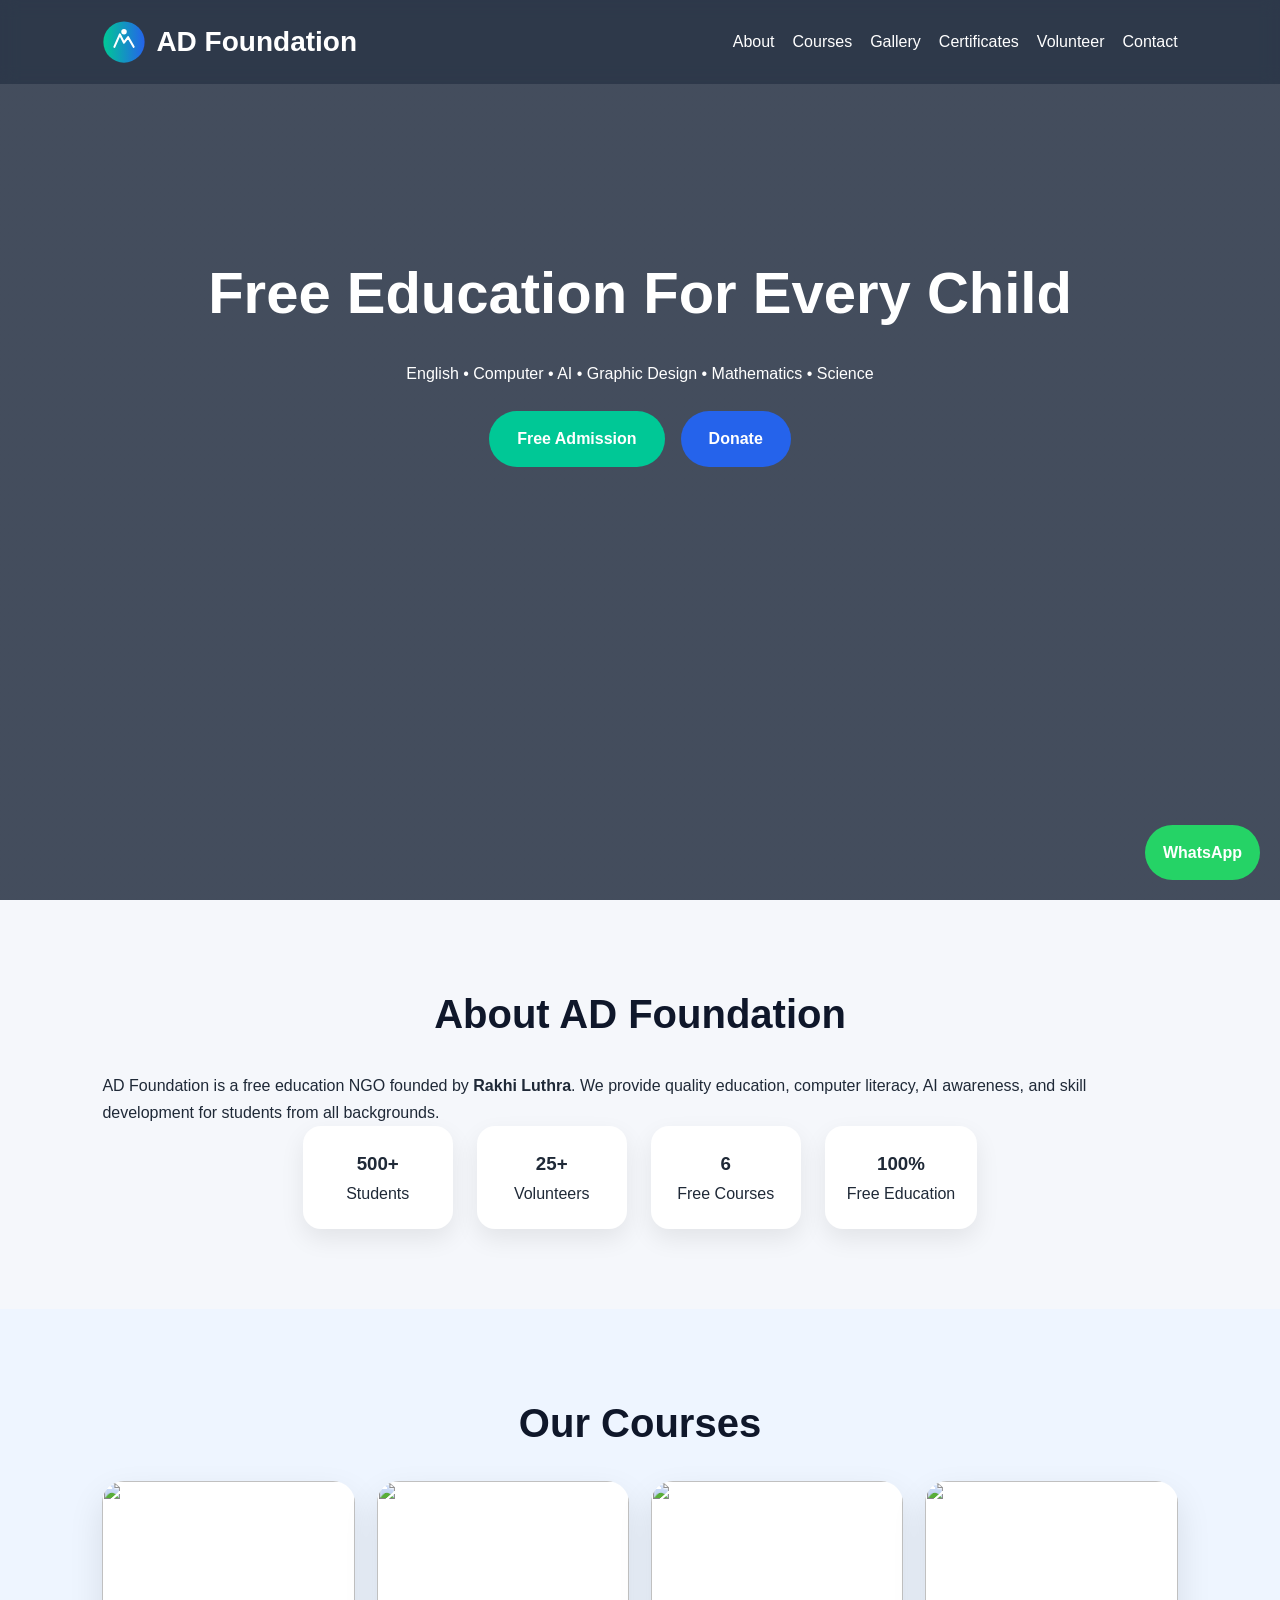
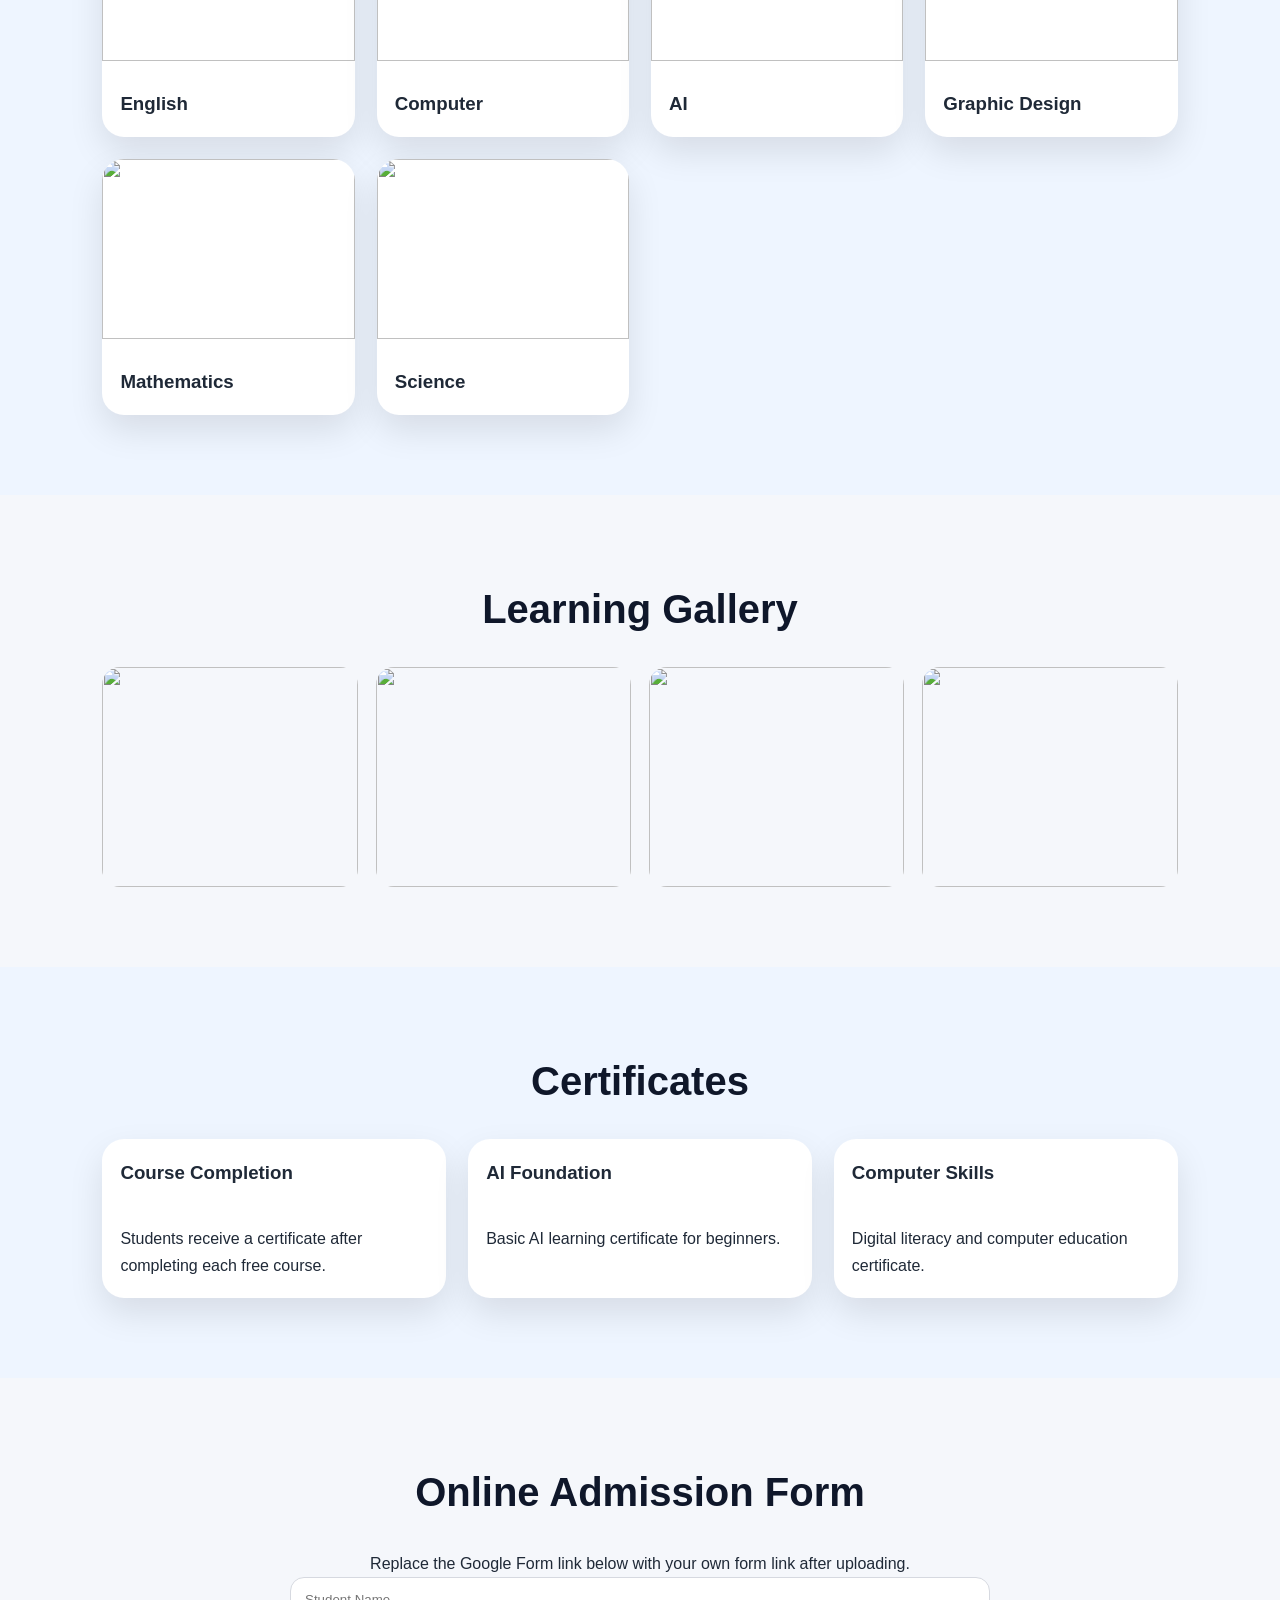
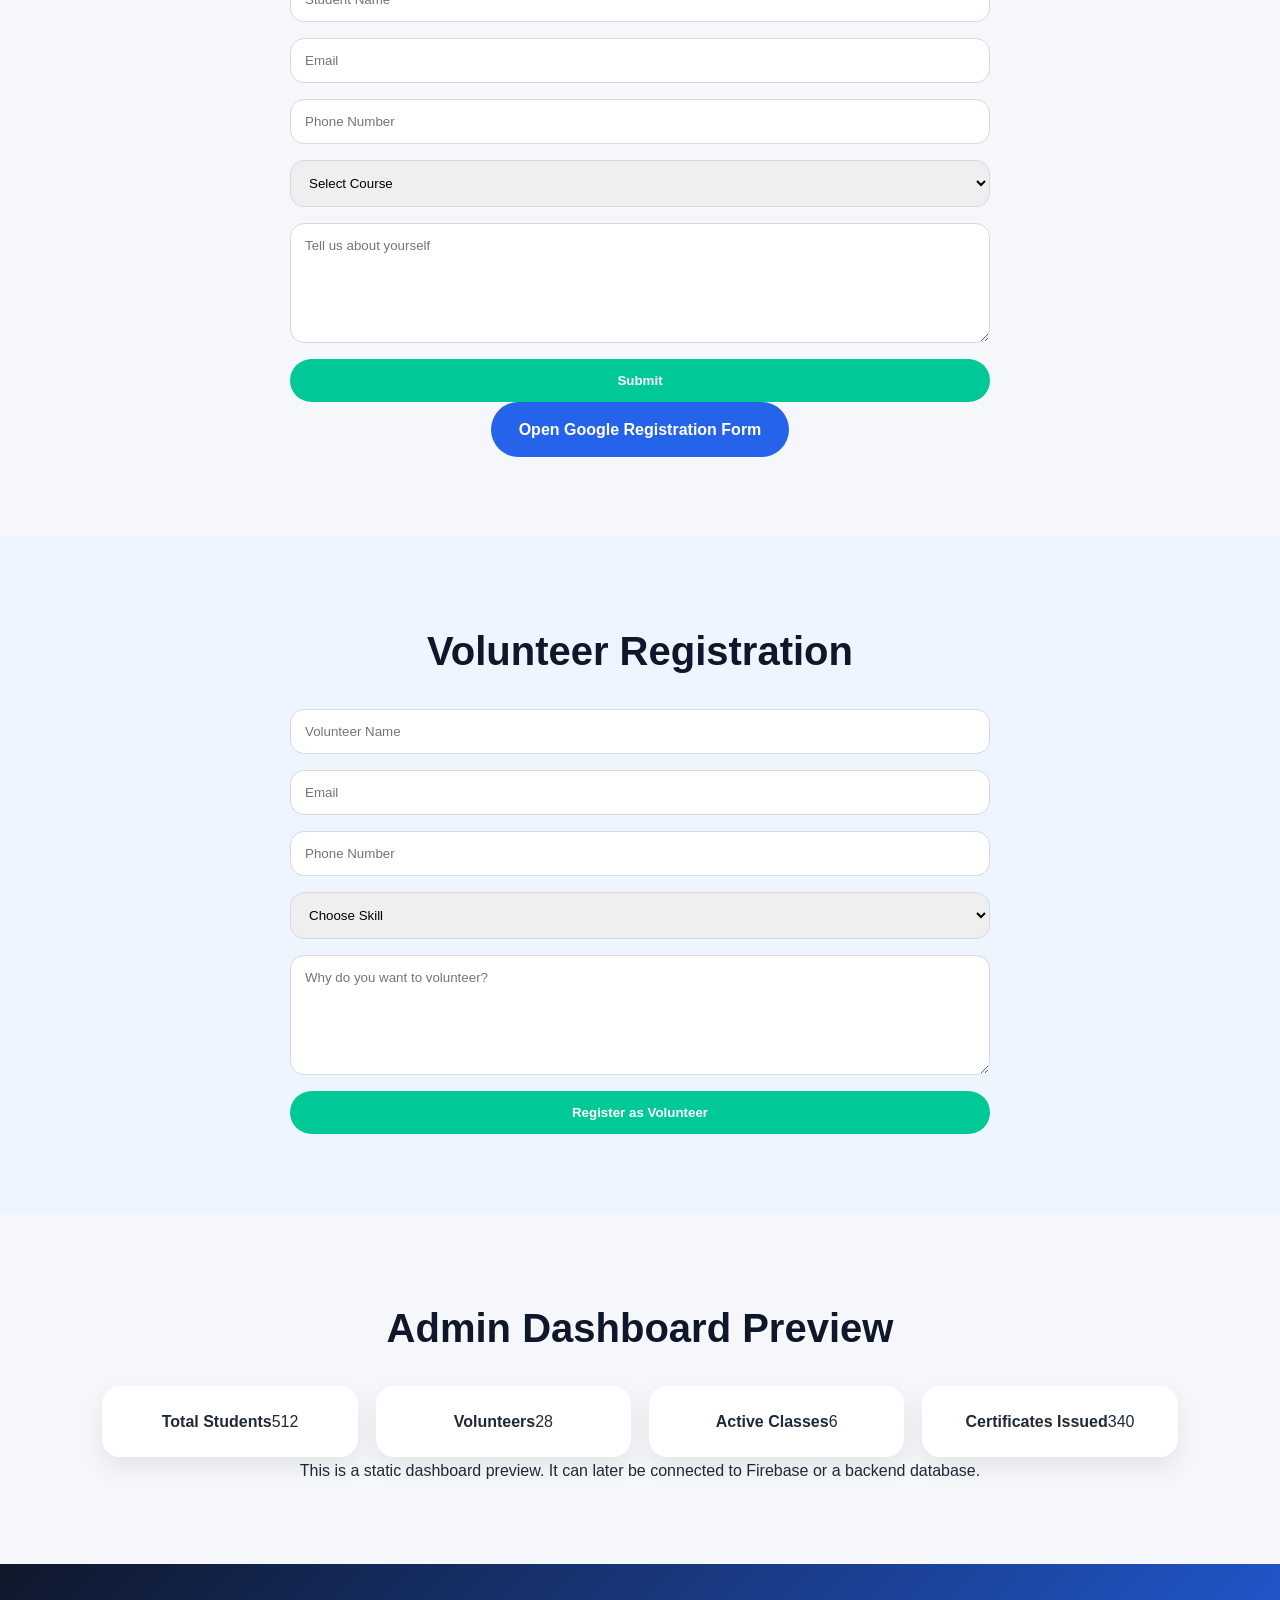
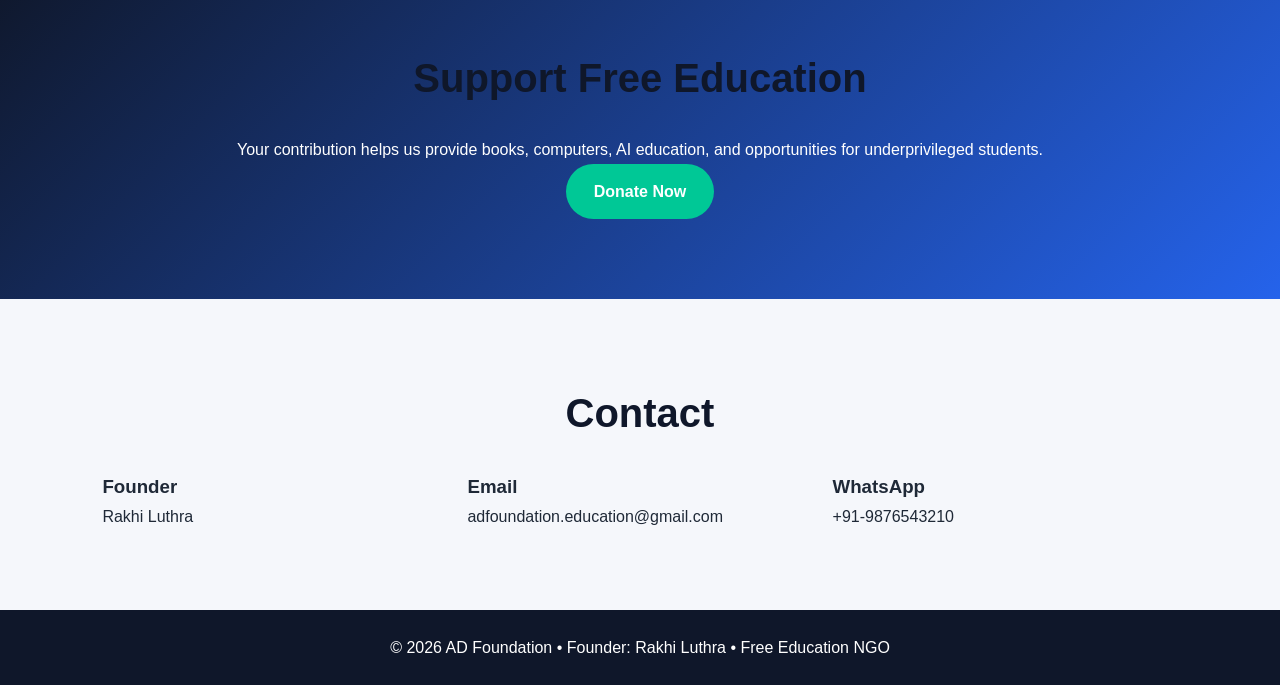
==== index.html @ 091f8110 "Add files via upload" ====
<!DOCTYPE html>
<html lang="en">
<head>
<meta charset="UTF-8">
<meta name="viewport" content="width=device-width, initial-scale=1.0">
<title>AD Foundation | Free Education NGO</title>
<link rel="stylesheet" href="styles.css">
</head>
<body>
<header class="hero">
<nav>
<div class="brand">
<img src="logo.svg" alt="AD Foundation Logo">
<span>AD Foundation</span>
</div>
<ul>
<li><a href="#about">About</a></li>
<li><a href="#courses">Courses</a></li>
<li><a href="#gallery">Gallery</a></li>
<li><a href="#certificates">Certificates</a></li>
<li><a href="#volunteer">Volunteer</a></li>
<li><a href="#contact">Contact</a></li>
</ul>
</nav>
<div class="hero-content">
<h1>Free Education For Every Child</h1>
<p>English • Computer • AI • Graphic Design • Mathematics • Science</p>
<div class="hero-buttons">
<a class="btn" href="#admission">Free Admission</a>
<a class="btn secondary" href="#donate">Donate</a>
</div>
</div>
</header>

<section id="about" class="section">
<h2>About AD Foundation</h2>
<p>AD Foundation is a free education NGO founded by <strong>Rakhi Luthra</strong>. We provide quality education, computer literacy, AI awareness, and skill development for students from all backgrounds.</p>
<div class="stats">
<div><h3>500+</h3><p>Students</p></div>
<div><h3>25+</h3><p>Volunteers</p></div>
<div><h3>6</h3><p>Free Courses</p></div>
<div><h3>100%</h3><p>Free Education</p></div>
</div>
</section>

<section id="courses" class="section alt">
<h2>Our Courses</h2>
<div class="grid">
<div class="card"><img src="https://images.unsplash.com/photo-1503676260728-1c00da094a0b?auto=format&fit=crop&w=800&q=80"><h3>English</h3></div>
<div class="card"><img src="https://images.unsplash.com/photo-1516321318423-f06f85e504b3?auto=format&fit=crop&w=800&q=80"><h3>Computer</h3></div>
<div class="card"><img src="https://images.unsplash.com/photo-1677442136019-21780ecad995?auto=format&fit=crop&w=800&q=80"><h3>AI</h3></div>
<div class="card"><img src="https://images.unsplash.com/photo-1498050108023-c5249f4df085?auto=format&fit=crop&w=800&q=80"><h3>Graphic Design</h3></div>
<div class="card"><img src="https://images.unsplash.com/photo-1635070041078-e363dbe005cb?auto=format&fit=crop&w=800&q=80"><h3>Mathematics</h3></div>
<div class="card"><img src="https://images.unsplash.com/photo-1532094349884-543bc11b234d?auto=format&fit=crop&w=800&q=80"><h3>Science</h3></div>
</div>
</section>

<section id="gallery" class="section">
<h2>Learning Gallery</h2>
<div class="gallery">
<img src="https://images.unsplash.com/photo-1523240795612-9a054b0db644?auto=format&fit=crop&w=900&q=80">
<img src="https://images.unsplash.com/photo-1509062522246-3755977927d7?auto=format&fit=crop&w=900&q=80">
<img src="https://images.unsplash.com/photo-1522202176988-66273c2fd55f?auto=format&fit=crop&w=900&q=80">
<img src="https://images.unsplash.com/photo-1513258496099-48168024aec0?auto=format&fit=crop&w=900&q=80">
</div>
</section>

<section id="certificates" class="section alt">
<h2>Certificates</h2>
<div class="grid">
<div class="card"><h3>Course Completion</h3><p>Students receive a certificate after completing each free course.</p></div>
<div class="card"><h3>AI Foundation</h3><p>Basic AI learning certificate for beginners.</p></div>
<div class="card"><h3>Computer Skills</h3><p>Digital literacy and computer education certificate.</p></div>
</div>
</section>

<section id="admission" class="section">
<h2>Online Admission Form</h2>
<p class="center">Replace the Google Form link below with your own form link after uploading.</p>
<form class="form">
<input placeholder="Student Name">
<input placeholder="Email">
<input placeholder="Phone Number">
<select>
<option>Select Course</option>
<option>English</option>
<option>Computer</option>
<option>AI</option>
<option>Graphic Design</option>
<option>Mathematics</option>
<option>Science</option>
</select>
<textarea placeholder="Tell us about yourself"></textarea>
<button class="btn" type="submit">Submit</button>
</form>
<p class="center"><a class="btn secondary" href="https://forms.google.com" target="_blank">Open Google Registration Form</a></p>
</section>

<section id="volunteer" class="section alt">
<h2>Volunteer Registration</h2>
<form class="form">
<input placeholder="Volunteer Name">
<input placeholder="Email">
<input placeholder="Phone Number">
<select>
<option>Choose Skill</option>
<option>Teaching</option>
<option>Computer Training</option>
<option>Graphic Design</option>
<option>AI Mentor</option>
<option>Administration</option>
</select>
<textarea placeholder="Why do you want to volunteer?"></textarea>
<button class="btn" type="submit">Register as Volunteer</button>
</form>
</section>

<section id="dashboard" class="section">
<h2>Admin Dashboard Preview</h2>
<div class="dashboard">
<div><strong>Total Students</strong><span>512</span></div>
<div><strong>Volunteers</strong><span>28</span></div>
<div><strong>Active Classes</strong><span>6</span></div>
<div><strong>Certificates Issued</strong><span>340</span></div>
</div>
<p class="center">This is a static dashboard preview. It can later be connected to Firebase or a backend database.</p>
</section>

<section id="donate" class="section donate">
<h2>Support Free Education</h2>
<p>Your contribution helps us provide books, computers, AI education, and opportunities for underprivileged students.</p>
<a class="btn" href="#contact">Donate Now</a>
</section>

<section id="contact" class="section">
<h2>Contact</h2>
<div class="contact-grid">
<div><h3>Founder</h3><p>Rakhi Luthra</p></div>
<div><h3>Email</h3><p>adfoundation.education@gmail.com</p></div>
<div><h3>WhatsApp</h3><p>+91-9876543210</p></div>
</div>
</section>

<footer>© 2026 AD Foundation • Founder: Rakhi Luthra • Free Education NGO</footer>
<a class="whatsapp" href="https://wa.me/919876543210">WhatsApp</a>
</body>
</html>
---- styles.css ----
*{margin:0;padding:0;box-sizing:border-box;font-family:Arial,sans-serif}
body{background:#f5f7fb;color:#1f2937;line-height:1.7}
.hero{min-height:100vh;background:linear-gradient(rgba(8,20,40,.75),rgba(8,20,40,.75)),url('https://images.unsplash.com/photo-1523240795612-9a054b0db644?auto=format&fit=crop&w=1600&q=80') center/cover;color:#fff}
nav{display:flex;justify-content:space-between;align-items:center;padding:18px 8%;background:rgba(8,20,40,.35);position:sticky;top:0;backdrop-filter:blur(8px)}
.brand{display:flex;align-items:center;gap:10px;font-size:28px;font-weight:700}
.brand img{width:44px;height:44px}
nav ul{display:flex;gap:18px;list-style:none}
nav a{color:#fff;text-decoration:none}
.hero-content{text-align:center;padding:160px 20px}
.hero h1{font-size:58px;margin-bottom:18px}
.hero-buttons{display:flex;justify-content:center;gap:16px;flex-wrap:wrap;margin-top:24px}
.btn{display:inline-block;background:#00c896;color:#fff;padding:14px 28px;border-radius:999px;text-decoration:none;font-weight:700;border:none;cursor:pointer}
.secondary{background:#2563eb}
.section{padding:80px 8%}
.alt{background:#eef5ff}
.section h2{text-align:center;font-size:40px;margin-bottom:24px;color:#0f172a}
.center{text-align:center}
.stats{display:flex;justify-content:center;gap:24px;flex-wrap:wrap}
.stats div,.dashboard div{background:#fff;padding:22px;border-radius:18px;box-shadow:0 10px 25px rgba(0,0,0,.08);min-width:150px;text-align:center}
.grid{display:grid;grid-template-columns:repeat(auto-fit,minmax(230px,1fr));gap:22px}
.card{background:#fff;border-radius:22px;overflow:hidden;box-shadow:0 15px 35px rgba(0,0,0,.1)}
.card img{width:100%;height:180px;object-fit:cover}
.card h3,.card p{padding:18px}
.gallery{display:grid;grid-template-columns:repeat(auto-fit,minmax(220px,1fr));gap:18px}
.gallery img{width:100%;height:220px;object-fit:cover;border-radius:18px}
.form{max-width:700px;margin:0 auto;display:grid;gap:16px}
.form input,.form select,.form textarea{padding:14px;border:1px solid #d6d9e0;border-radius:14px}
.form textarea{min-height:120px}
.dashboard{display:grid;grid-template-columns:repeat(auto-fit,minmax(180px,1fr));gap:18px}
.donate{text-align:center;background:linear-gradient(135deg,#0f172a,#2563eb);color:#fff}
.contact-grid{display:grid;grid-template-columns:repeat(auto-fit,minmax(220px,1fr));gap:20px}
footer{background:#0f172a;color:#fff;text-align:center;padding:24px}
.whatsapp{position:fixed;right:20px;bottom:20px;background:#25D366;color:#fff;padding:14px 18px;border-radius:999px;text-decoration:none;font-weight:700}
@media(max-width:768px){nav{flex-direction:column;gap:12px}nav ul{flex-wrap:wrap;justify-content:center}.hero h1{font-size:38px}}
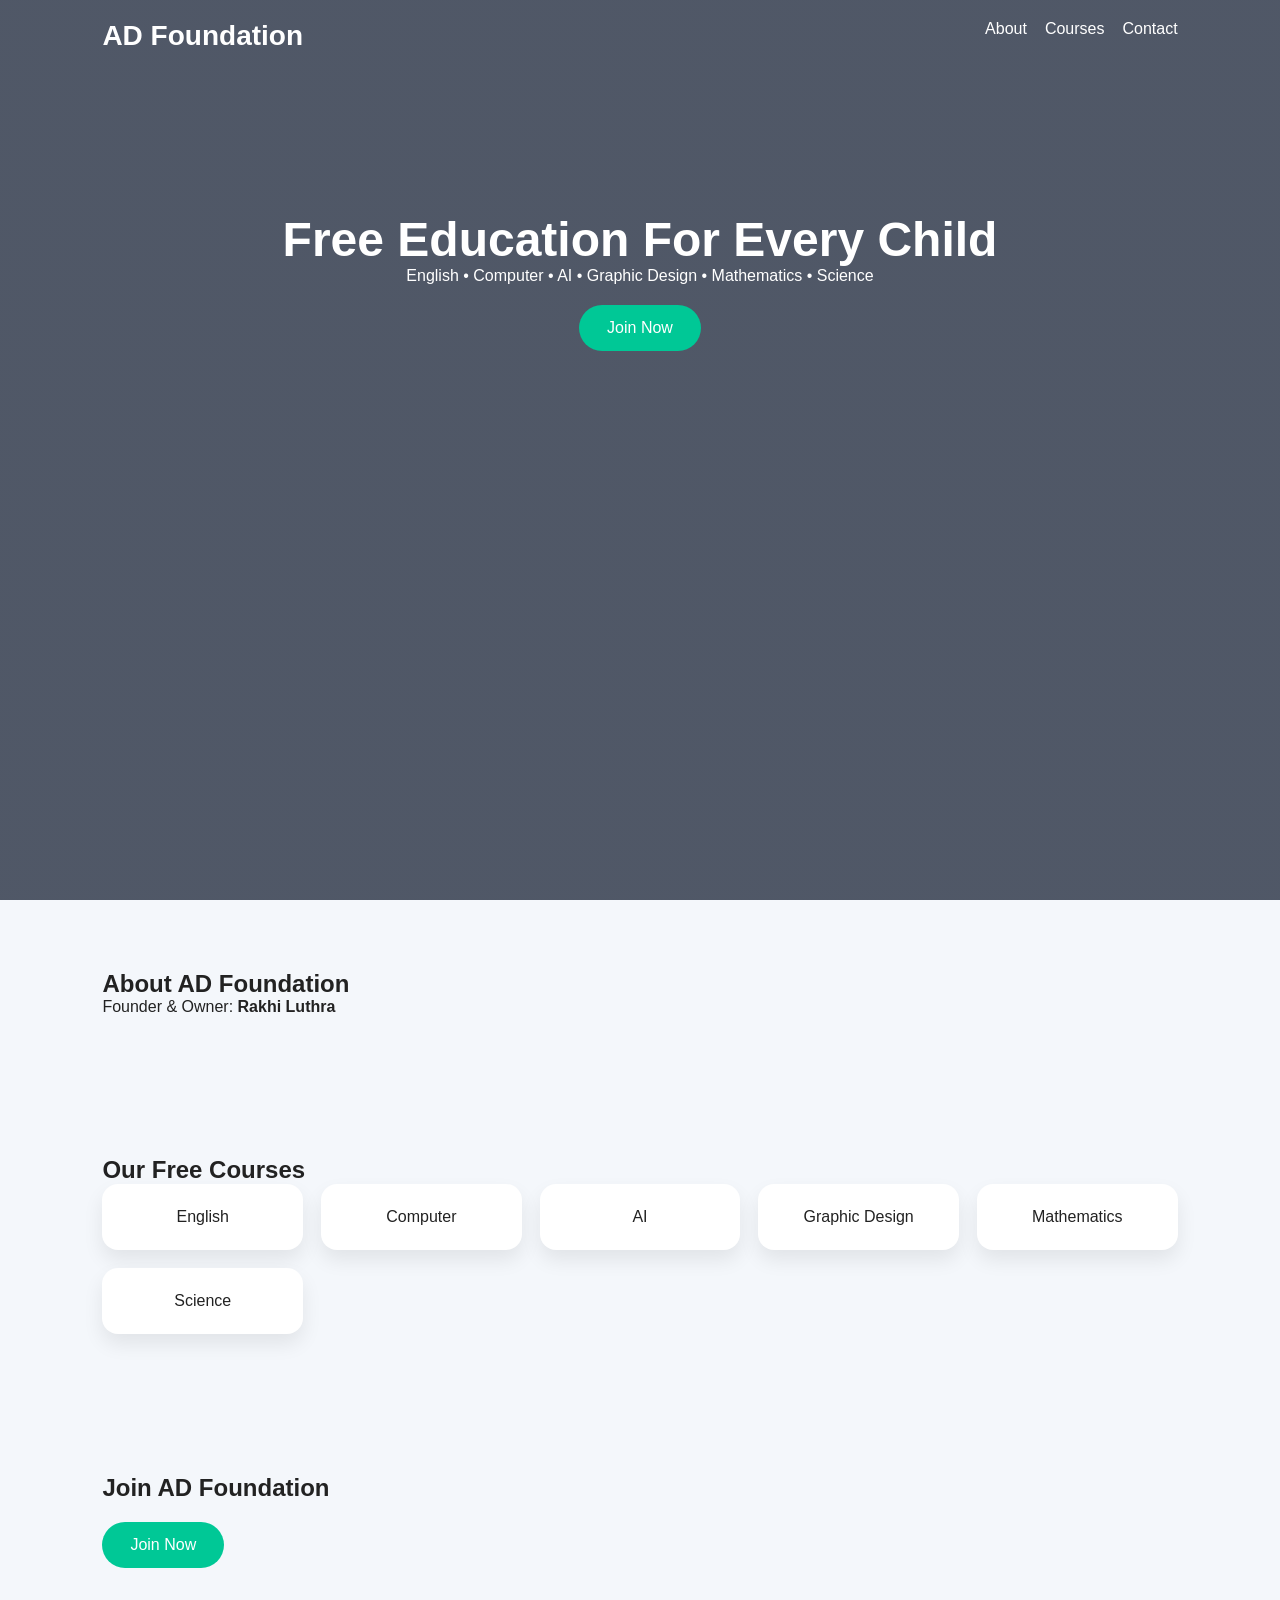
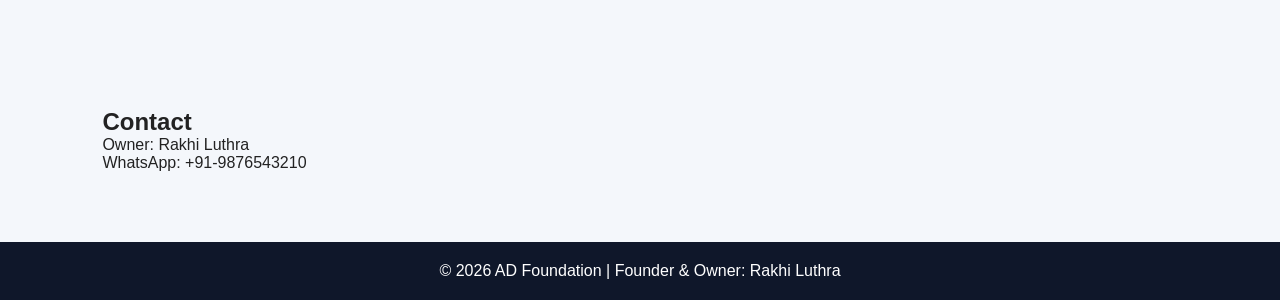
==== commit 5066e9b6: "Add files via upload" ====
--- a/index.html
+++ b/index.html
@@ -1,147 +1,47 @@
 <!DOCTYPE html>
-<html lang="en">
+<html lang='en'>
 <head>
-<meta charset="UTF-8">
-<meta name="viewport" content="width=device-width, initial-scale=1.0">
-<title>AD Foundation | Free Education NGO</title>
-<link rel="stylesheet" href="styles.css">
+<meta charset='UTF-8'>
+<meta name='viewport' content='width=device-width, initial-scale=1.0'>
+<title>AD Foundation</title>
+<link rel='stylesheet' href='styles.css'>
 </head>
 <body>
-<header class="hero">
-<nav>
-<div class="brand">
-<img src="logo.svg" alt="AD Foundation Logo">
-<span>AD Foundation</span>
-</div>
-<ul>
-<li><a href="#about">About</a></li>
-<li><a href="#courses">Courses</a></li>
-<li><a href="#gallery">Gallery</a></li>
-<li><a href="#certificates">Certificates</a></li>
-<li><a href="#volunteer">Volunteer</a></li>
-<li><a href="#contact">Contact</a></li>
-</ul>
+<header class='hero'>
+<nav class='navbar'>
+<div class='logo'>AD Foundation</div>
+<ul><li><a href='#about'>About</a></li><li><a href='#courses'>Courses</a></li><li><a href='#contact'>Contact</a></li></ul>
 </nav>
-<div class="hero-content">
+<div class='hero-content'>
 <h1>Free Education For Every Child</h1>
 <p>English • Computer • AI • Graphic Design • Mathematics • Science</p>
-<div class="hero-buttons">
-<a class="btn" href="#admission">Free Admission</a>
-<a class="btn secondary" href="#donate">Donate</a>
-</div>
+<a class='btn' href='#join'>Join Now</a>
 </div>
 </header>
-
-<section id="about" class="section">
+<section id='about' class='section'>
 <h2>About AD Foundation</h2>
-<p>AD Foundation is a free education NGO founded by <strong>Rakhi Luthra</strong>. We provide quality education, computer literacy, AI awareness, and skill development for students from all backgrounds.</p>
-<div class="stats">
-<div><h3>500+</h3><p>Students</p></div>
-<div><h3>25+</h3><p>Volunteers</p></div>
-<div><h3>6</h3><p>Free Courses</p></div>
-<div><h3>100%</h3><p>Free Education</p></div>
+<p>Founder &amp; Owner: <strong>Rakhi Luthra</strong></p>
+</section>
+<section id='courses' class='section'>
+<h2>Our Free Courses</h2>
+<div class='grid'>
+<div class='card'>English</div>
+<div class='card'>Computer</div>
+<div class='card'>AI</div>
+<div class='card'>Graphic Design</div>
+<div class='card'>Mathematics</div>
+<div class='card'>Science</div>
 </div>
 </section>
-
-<section id="courses" class="section alt">
-<h2>Our Courses</h2>
-<div class="grid">
-<div class="card"><img src="https://images.unsplash.com/photo-1503676260728-1c00da094a0b?auto=format&fit=crop&w=800&q=80"><h3>English</h3></div>
-<div class="card"><img src="https://images.unsplash.com/photo-1516321318423-f06f85e504b3?auto=format&fit=crop&w=800&q=80"><h3>Computer</h3></div>
-<div class="card"><img src="https://images.unsplash.com/photo-1677442136019-21780ecad995?auto=format&fit=crop&w=800&q=80"><h3>AI</h3></div>
-<div class="card"><img src="https://images.unsplash.com/photo-1498050108023-c5249f4df085?auto=format&fit=crop&w=800&q=80"><h3>Graphic Design</h3></div>
-<div class="card"><img src="https://images.unsplash.com/photo-1635070041078-e363dbe005cb?auto=format&fit=crop&w=800&q=80"><h3>Mathematics</h3></div>
-<div class="card"><img src="https://images.unsplash.com/photo-1532094349884-543bc11b234d?auto=format&fit=crop&w=800&q=80"><h3>Science</h3></div>
-</div>
+<section id='join' class='section'>
+<h2>Join AD Foundation</h2>
+<a class='btn' href='#contact'>Join Now</a>
 </section>
-
-<section id="gallery" class="section">
-<h2>Learning Gallery</h2>
-<div class="gallery">
-<img src="https://images.unsplash.com/photo-1523240795612-9a054b0db644?auto=format&fit=crop&w=900&q=80">
-<img src="https://images.unsplash.com/photo-1509062522246-3755977927d7?auto=format&fit=crop&w=900&q=80">
-<img src="https://images.unsplash.com/photo-1522202176988-66273c2fd55f?auto=format&fit=crop&w=900&q=80">
-<img src="https://images.unsplash.com/photo-1513258496099-48168024aec0?auto=format&fit=crop&w=900&q=80">
-</div>
+<section id='contact' class='section'>
+<h2>Contact</h2>
+<p>Owner: Rakhi Luthra</p>
+<p>WhatsApp: +91-9876543210</p>
 </section>
-
-<section id="certificates" class="section alt">
-<h2>Certificates</h2>
-<div class="grid">
-<div class="card"><h3>Course Completion</h3><p>Students receive a certificate after completing each free course.</p></div>
-<div class="card"><h3>AI Foundation</h3><p>Basic AI learning certificate for beginners.</p></div>
-<div class="card"><h3>Computer Skills</h3><p>Digital literacy and computer education certificate.</p></div>
-</div>
-</section>
-
-<section id="admission" class="section">
-<h2>Online Admission Form</h2>
-<p class="center">Replace the Google Form link below with your own form link after uploading.</p>
-<form class="form">
-<input placeholder="Student Name">
-<input placeholder="Email">
-<input placeholder="Phone Number">
-<select>
-<option>Select Course</option>
-<option>English</option>
-<option>Computer</option>
-<option>AI</option>
-<option>Graphic Design</option>
-<option>Mathematics</option>
-<option>Science</option>
-</select>
-<textarea placeholder="Tell us about yourself"></textarea>
-<button class="btn" type="submit">Submit</button>
-</form>
-<p class="center"><a class="btn secondary" href="https://forms.google.com" target="_blank">Open Google Registration Form</a></p>
-</section>
-
-<section id="volunteer" class="section alt">
-<h2>Volunteer Registration</h2>
-<form class="form">
-<input placeholder="Volunteer Name">
-<input placeholder="Email">
-<input placeholder="Phone Number">
-<select>
-<option>Choose Skill</option>
-<option>Teaching</option>
-<option>Computer Training</option>
-<option>Graphic Design</option>
-<option>AI Mentor</option>
-<option>Administration</option>
-</select>
-<textarea placeholder="Why do you want to volunteer?"></textarea>
-<button class="btn" type="submit">Register as Volunteer</button>
-</form>
-</section>
-
-<section id="dashboard" class="section">
-<h2>Admin Dashboard Preview</h2>
-<div class="dashboard">
-<div><strong>Total Students</strong><span>512</span></div>
-<div><strong>Volunteers</strong><span>28</span></div>
-<div><strong>Active Classes</strong><span>6</span></div>
-<div><strong>Certificates Issued</strong><span>340</span></div>
-</div>
-<p class="center">This is a static dashboard preview. It can later be connected to Firebase or a backend database.</p>
-</section>
-
-<section id="donate" class="section donate">
-<h2>Support Free Education</h2>
-<p>Your contribution helps us provide books, computers, AI education, and opportunities for underprivileged students.</p>
-<a class="btn" href="#contact">Donate Now</a>
-</section>
-
-<section id="contact" class="section">
-<h2>Contact</h2>
-<div class="contact-grid">
-<div><h3>Founder</h3><p>Rakhi Luthra</p></div>
-<div><h3>Email</h3><p>adfoundation.education@gmail.com</p></div>
-<div><h3>WhatsApp</h3><p>+91-9876543210</p></div>
-</div>
-</section>
-
-<footer>© 2026 AD Foundation • Founder: Rakhi Luthra • Free Education NGO</footer>
-<a class="whatsapp" href="https://wa.me/919876543210">WhatsApp</a>
+<footer>© 2026 AD Foundation | Founder &amp; Owner: Rakhi Luthra</footer>
 </body>
 </html>
--- a/styles.css
+++ b/styles.css
@@ -1,35 +1,14 @@
-
 *{margin:0;padding:0;box-sizing:border-box;font-family:Arial,sans-serif}
-body{background:#f5f7fb;color:#1f2937;line-height:1.7}
-.hero{min-height:100vh;background:linear-gradient(rgba(8,20,40,.75),rgba(8,20,40,.75)),url('https://images.unsplash.com/photo-1523240795612-9a054b0db644?auto=format&fit=crop&w=1600&q=80') center/cover;color:#fff}
-nav{display:flex;justify-content:space-between;align-items:center;padding:18px 8%;background:rgba(8,20,40,.35);position:sticky;top:0;backdrop-filter:blur(8px)}
-.brand{display:flex;align-items:center;gap:10px;font-size:28px;font-weight:700}
-.brand img{width:44px;height:44px}
-nav ul{display:flex;gap:18px;list-style:none}
-nav a{color:#fff;text-decoration:none}
-.hero-content{text-align:center;padding:160px 20px}
-.hero h1{font-size:58px;margin-bottom:18px}
-.hero-buttons{display:flex;justify-content:center;gap:16px;flex-wrap:wrap;margin-top:24px}
-.btn{display:inline-block;background:#00c896;color:#fff;padding:14px 28px;border-radius:999px;text-decoration:none;font-weight:700;border:none;cursor:pointer}
-.secondary{background:#2563eb}
-.section{padding:80px 8%}
-.alt{background:#eef5ff}
-.section h2{text-align:center;font-size:40px;margin-bottom:24px;color:#0f172a}
-.center{text-align:center}
-.stats{display:flex;justify-content:center;gap:24px;flex-wrap:wrap}
-.stats div,.dashboard div{background:#fff;padding:22px;border-radius:18px;box-shadow:0 10px 25px rgba(0,0,0,.08);min-width:150px;text-align:center}
-.grid{display:grid;grid-template-columns:repeat(auto-fit,minmax(230px,1fr));gap:22px}
-.card{background:#fff;border-radius:22px;overflow:hidden;box-shadow:0 15px 35px rgba(0,0,0,.1)}
-.card img{width:100%;height:180px;object-fit:cover}
-.card h3,.card p{padding:18px}
-.gallery{display:grid;grid-template-columns:repeat(auto-fit,minmax(220px,1fr));gap:18px}
-.gallery img{width:100%;height:220px;object-fit:cover;border-radius:18px}
-.form{max-width:700px;margin:0 auto;display:grid;gap:16px}
-.form input,.form select,.form textarea{padding:14px;border:1px solid #d6d9e0;border-radius:14px}
-.form textarea{min-height:120px}
-.dashboard{display:grid;grid-template-columns:repeat(auto-fit,minmax(180px,1fr));gap:18px}
-.donate{text-align:center;background:linear-gradient(135deg,#0f172a,#2563eb);color:#fff}
-.contact-grid{display:grid;grid-template-columns:repeat(auto-fit,minmax(220px,1fr));gap:20px}
-footer{background:#0f172a;color:#fff;text-align:center;padding:24px}
-.whatsapp{position:fixed;right:20px;bottom:20px;background:#25D366;color:#fff;padding:14px 18px;border-radius:999px;text-decoration:none;font-weight:700}
-@media(max-width:768px){nav{flex-direction:column;gap:12px}nav ul{flex-wrap:wrap;justify-content:center}.hero h1{font-size:38px}}
+body{background:#f4f7fb;color:#222}
+.hero{min-height:100vh;background:linear-gradient(rgba(10,20,40,.7),rgba(10,20,40,.7)),url('https://images.unsplash.com/photo-1523240795612-9a054b0db644?auto=format&fit=crop&w=1600&q=80') center/cover;color:#fff}
+.navbar{display:flex;justify-content:space-between;padding:20px 8%}
+.logo{font-size:28px;font-weight:bold}
+.navbar ul{display:flex;gap:18px;list-style:none}
+.navbar a{color:#fff;text-decoration:none}
+.hero-content{text-align:center;padding:140px 20px}
+.hero-content h1{font-size:48px}
+.btn{display:inline-block;background:#00c896;color:#fff;padding:14px 28px;border-radius:999px;text-decoration:none;margin-top:20px}
+.section{padding:70px 8%}
+.grid{display:grid;grid-template-columns:repeat(auto-fit,minmax(180px,1fr));gap:18px}
+.card{background:#fff;padding:24px;border-radius:16px;box-shadow:0 10px 20px rgba(0,0,0,.08);text-align:center}
+footer{background:#0f172a;color:#fff;text-align:center;padding:20px}
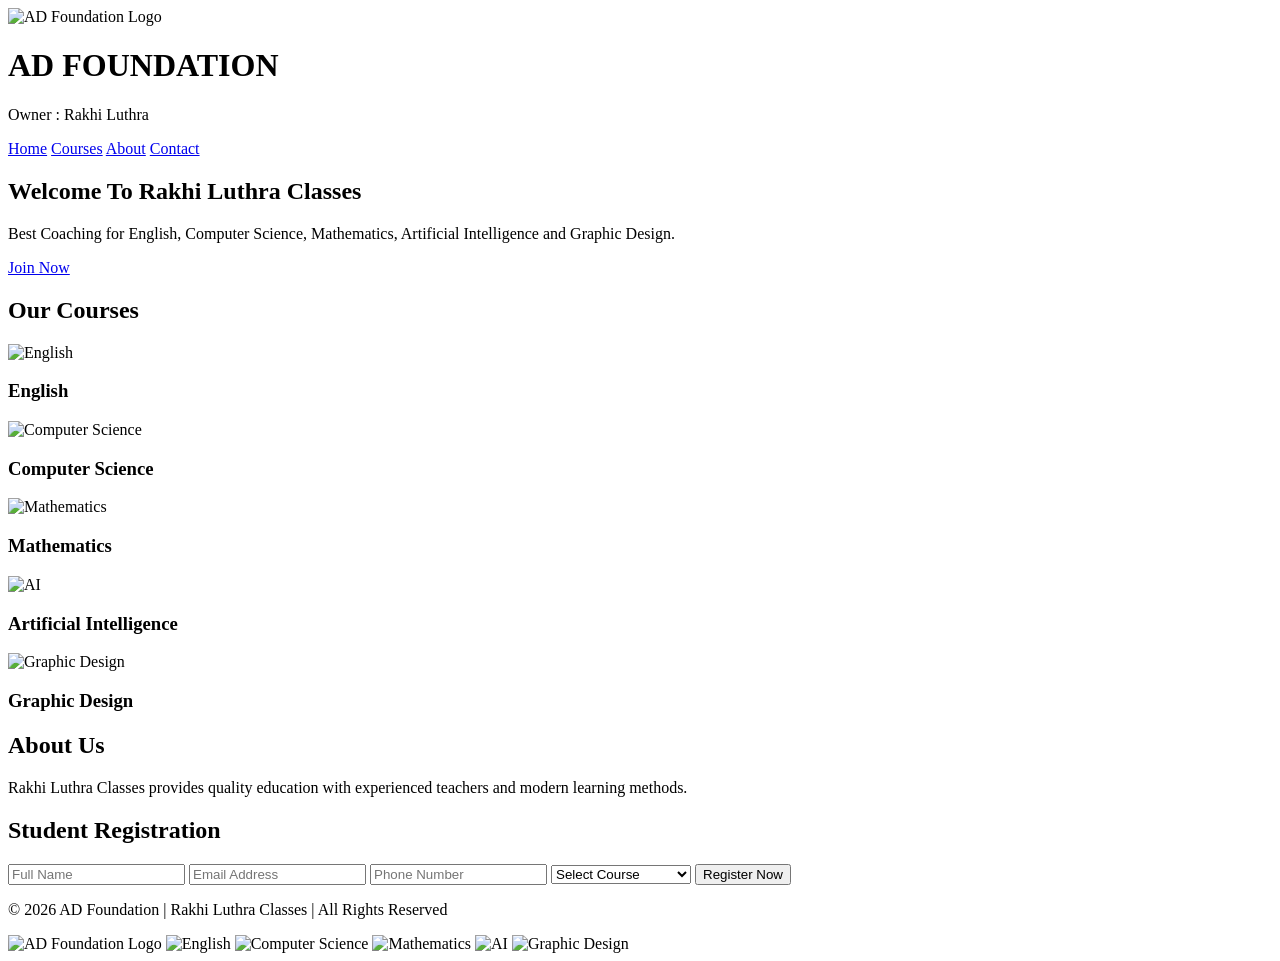
==== commit c3ceb335: "Add files via upload" ====
--- a/index.html
+++ b/index.html
@@ -1,47 +1,126 @@
 <!DOCTYPE html>
-<html lang='en'>
+<html lang="en">
 <head>
-<meta charset='UTF-8'>
-<meta name='viewport' content='width=device-width, initial-scale=1.0'>
-<title>AD Foundation</title>
-<link rel='stylesheet' href='styles.css'>
+<meta charset="UTF-8">
+<meta name="viewport" content="width=device-width, initial-scale=1.0">
+<title>Rakhi Luthra Classes</title>
+
+<link rel="stylesheet" href="style.css">
+<link href="https://fonts.googleapis.com/css2?family=Poppins:wght@300;400;600;700&display=swap" rel="stylesheet">
+
 </head>
 <body>
-<header class='hero'>
-<nav class='navbar'>
-<div class='logo'>AD Foundation</div>
-<ul><li><a href='#about'>About</a></li><li><a href='#courses'>Courses</a></li><li><a href='#contact'>Contact</a></li></ul>
+
+<header>
+
+<img src="logo.png" class="logo" alt="AD Foundation Logo">
+
+<h1>AD FOUNDATION</h1>
+
+<p>Owner : Rakhi Luthra</p>
+
+<nav>
+<a href="#">Home</a>
+<a href="#courses">Courses</a>
+<a href="#about">About</a>
+<a href="#contact">Contact</a>
 </nav>
-<div class='hero-content'>
-<h1>Free Education For Every Child</h1>
-<p>English • Computer • AI • Graphic Design • Mathematics • Science</p>
-<a class='btn' href='#join'>Join Now</a>
+
+</header>
+
+<section class="hero">
+
+<h2>Welcome To Rakhi Luthra Classes</h2>
+
+<p>Best Coaching for English, Computer Science, Mathematics, Artificial Intelligence and Graphic Design.</p>
+
+<a class="btn" href="https://wa.me/911234567890">Join Now</a>
+
+</section>
+
+<section id="courses">
+
+<h2>Our Courses</h2>
+
+<div class="cards">
+
+<div class="card">
+<img src="images/english.jpg" alt="English">
+<h3>English</h3>
 </div>
-</header>
-<section id='about' class='section'>
-<h2>About AD Foundation</h2>
-<p>Founder &amp; Owner: <strong>Rakhi Luthra</strong></p>
+
+<div class="card">
+<img src="images/computer.jpg" alt="Computer Science">
+<h3>Computer Science</h3>
+</div>
+
+<div class="card">
+<img src="images/math.jpg" alt="Mathematics">
+<h3>Mathematics</h3>
+</div>
+
+<div class="card">
+<img src="images/ai.jpg" alt="AI">
+<h3>Artificial Intelligence</h3>
+</div>
+
+<div class="card">
+<img src="images/graphic.jpg" alt="Graphic Design">
+<h3>Graphic Design</h3>
+</div>
+
+</div>
+
 </section>
-<section id='courses' class='section'>
-<h2>Our Free Courses</h2>
-<div class='grid'>
-<div class='card'>English</div>
-<div class='card'>Computer</div>
-<div class='card'>AI</div>
-<div class='card'>Graphic Design</div>
-<div class='card'>Mathematics</div>
-<div class='card'>Science</div>
-</div>
+
+<section id="about">
+
+<h2>About Us</h2>
+
+<p>
+Rakhi Luthra Classes provides quality education with experienced teachers and modern learning methods.
+</p>
+
 </section>
-<section id='join' class='section'>
-<h2>Join AD Foundation</h2>
-<a class='btn' href='#contact'>Join Now</a>
+
+<section id="contact">
+
+<h2>Student Registration</h2>
+
+<form>
+
+<input type="text" placeholder="Full Name" required>
+
+<input type="email" placeholder="Email Address" required>
+
+<input type="tel" placeholder="Phone Number" required>
+
+<select required>
+<option>Select Course</option>
+<option>English</option>
+<option>Computer Science</option>
+<option>Mathematics</option>
+<option>Artificial Intelligence</option>
+<option>Graphic Design</option>
+</select>
+
+<button type="submit">Register Now</button>
+
+</form>
+
 </section>
-<section id='contact' class='section'>
-<h2>Contact</h2>
-<p>Owner: Rakhi Luthra</p>
-<p>WhatsApp: +91-9876543210</p>
-</section>
-<footer>© 2026 AD Foundation | Founder &amp; Owner: Rakhi Luthra</footer>
+
+<footer>
+
+<p>© 2026 AD Foundation | Rakhi Luthra Classes | All Rights Reserved</p>
+
+</footer>
+
 </body>
-</html>+</html>
+<img src="images/logo.png" class="logo" alt="AD Foundation Logo">
+<img src="images/english.jpg" alt="English">
+<img src="images/computer.jpg" alt="Computer Science">
+<img src="images/math.jpg" alt="Mathematics">
+<img src="images/ai.jpg" alt="AI">
+<img src="images/graphic.png" alt="Graphic Design">
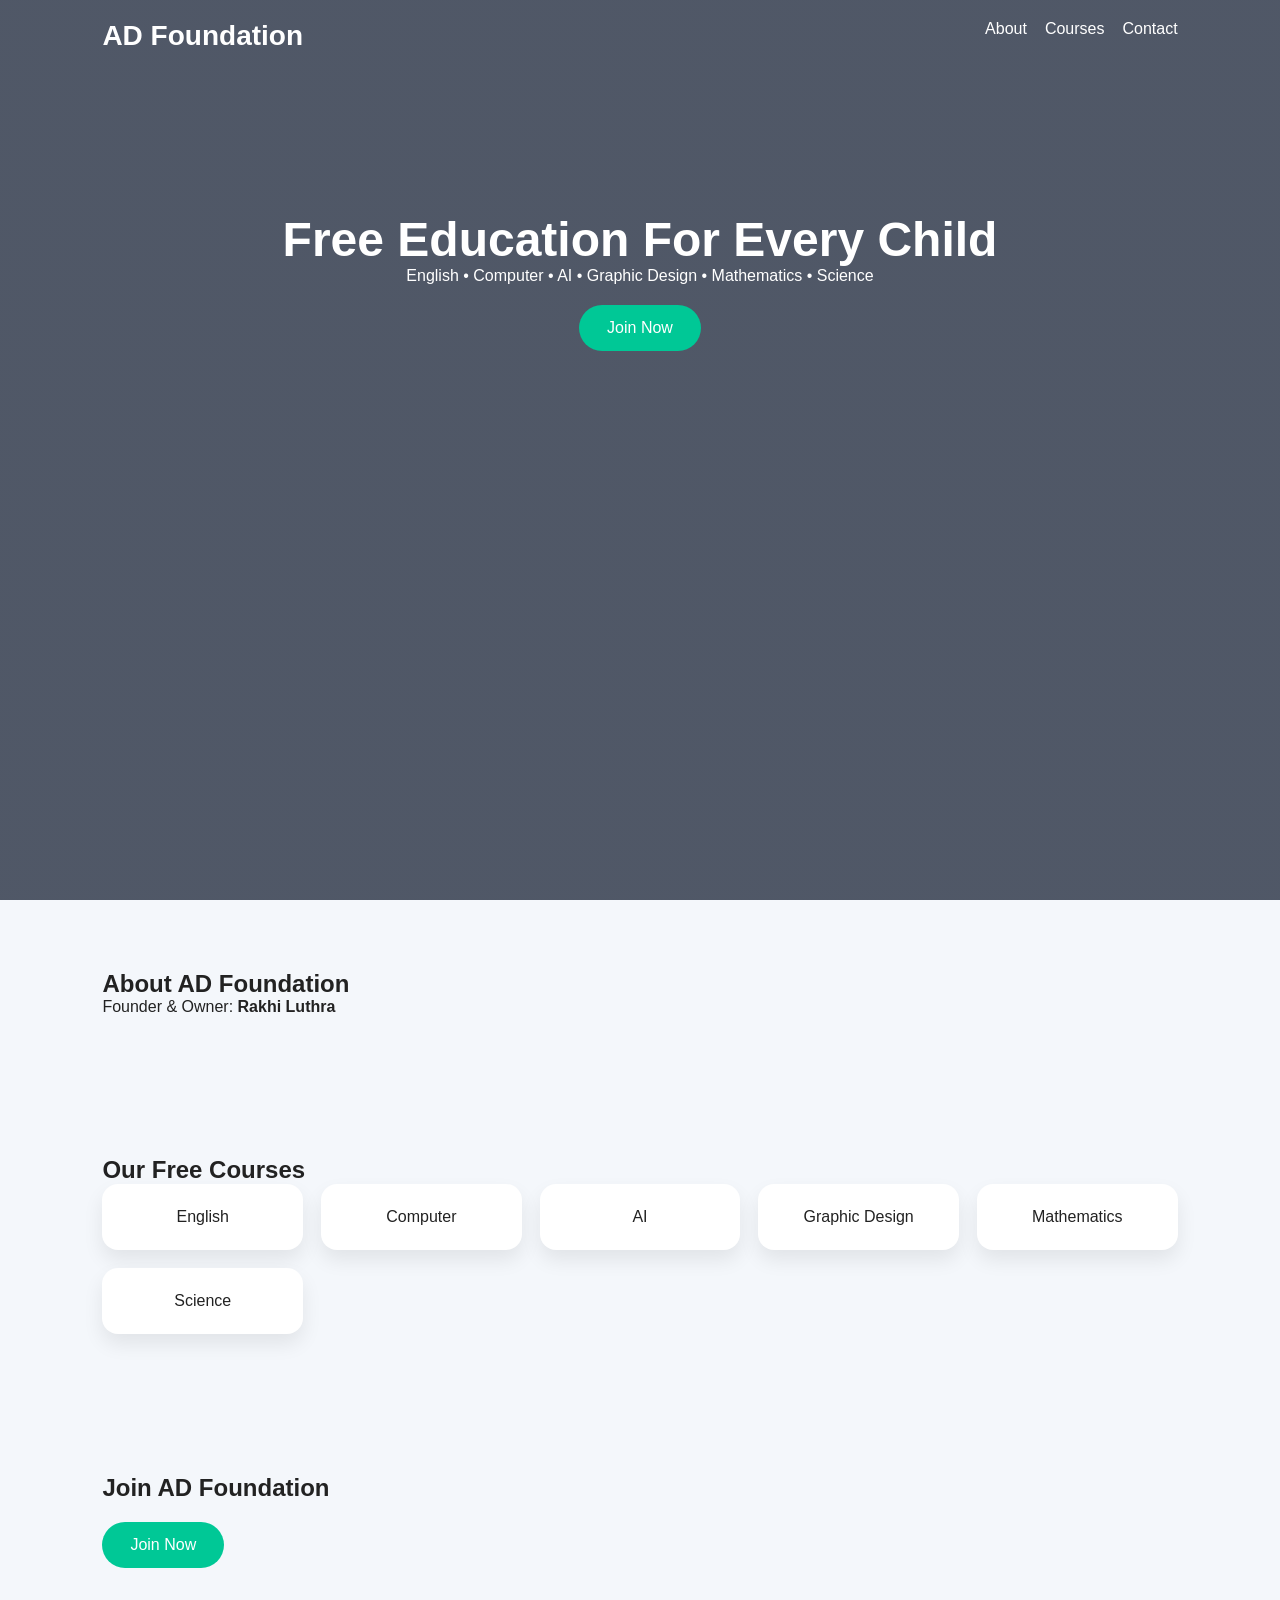
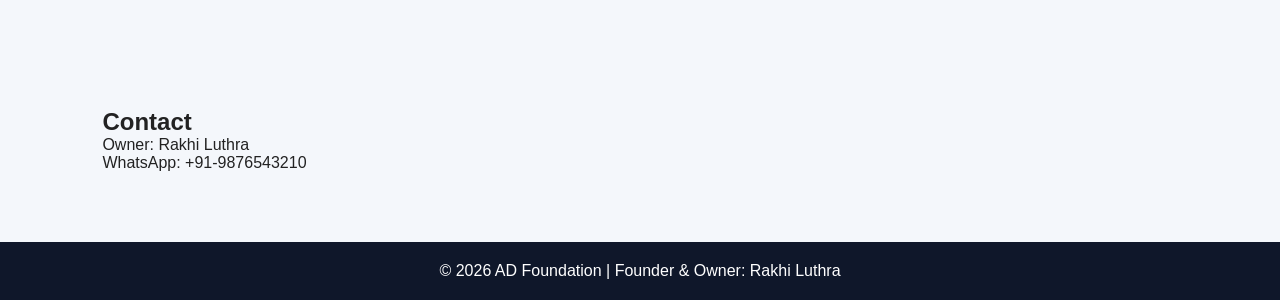
==== commit d66f3070: "Add files via upload" ====
--- a/index.html
+++ b/index.html
@@ -1,126 +1,47 @@
 <!DOCTYPE html>
-<html lang="en">
+<html lang='en'>
 <head>
-<meta charset="UTF-8">
-<meta name="viewport" content="width=device-width, initial-scale=1.0">
-<title>Rakhi Luthra Classes</title>
-
-<link rel="stylesheet" href="style.css">
-<link href="https://fonts.googleapis.com/css2?family=Poppins:wght@300;400;600;700&display=swap" rel="stylesheet">
-
+<meta charset='UTF-8'>
+<meta name='viewport' content='width=device-width, initial-scale=1.0'>
+<title>AD Foundation</title>
+<link rel='stylesheet' href='styles.css'>
 </head>
 <body>
-
-<header>
-
-<img src="logo.png" class="logo" alt="AD Foundation Logo">
-
-<h1>AD FOUNDATION</h1>
-
-<p>Owner : Rakhi Luthra</p>
-
-<nav>
-<a href="#">Home</a>
-<a href="#courses">Courses</a>
-<a href="#about">About</a>
-<a href="#contact">Contact</a>
+<header class='hero'>
+<nav class='navbar'>
+<div class='logo'>AD Foundation</div>
+<ul><li><a href='#about'>About</a></li><li><a href='#courses'>Courses</a></li><li><a href='#contact'>Contact</a></li></ul>
 </nav>
-
+<div class='hero-content'>
+<h1>Free Education For Every Child</h1>
+<p>English • Computer • AI • Graphic Design • Mathematics • Science</p>
+<a class='btn' href='#join'>Join Now</a>
+</div>
 </header>
-
-<section class="hero">
-
-<h2>Welcome To Rakhi Luthra Classes</h2>
-
-<p>Best Coaching for English, Computer Science, Mathematics, Artificial Intelligence and Graphic Design.</p>
-
-<a class="btn" href="https://wa.me/911234567890">Join Now</a>
-
+<section id='about' class='section'>
+<h2>About AD Foundation</h2>
+<p>Founder &amp; Owner: <strong>Rakhi Luthra</strong></p>
 </section>
-
-<section id="courses">
-
-<h2>Our Courses</h2>
-
-<div class="cards">
-
-<div class="card">
-<img src="images/english.jpg" alt="English">
-<h3>English</h3>
+<section id='courses' class='section'>
+<h2>Our Free Courses</h2>
+<div class='grid'>
+<div class='card'>English</div>
+<div class='card'>Computer</div>
+<div class='card'>AI</div>
+<div class='card'>Graphic Design</div>
+<div class='card'>Mathematics</div>
+<div class='card'>Science</div>
 </div>
-
-<div class="card">
-<img src="images/computer.jpg" alt="Computer Science">
-<h3>Computer Science</h3>
-</div>
-
-<div class="card">
-<img src="images/math.jpg" alt="Mathematics">
-<h3>Mathematics</h3>
-</div>
-
-<div class="card">
-<img src="images/ai.jpg" alt="AI">
-<h3>Artificial Intelligence</h3>
-</div>
-
-<div class="card">
-<img src="images/graphic.jpg" alt="Graphic Design">
-<h3>Graphic Design</h3>
-</div>
-
-</div>
-
 </section>
-
-<section id="about">
-
-<h2>About Us</h2>
-
-<p>
-Rakhi Luthra Classes provides quality education with experienced teachers and modern learning methods.
-</p>
-
+<section id='join' class='section'>
+<h2>Join AD Foundation</h2>
+<a class='btn' href='#contact'>Join Now</a>
 </section>
-
-<section id="contact">
-
-<h2>Student Registration</h2>
-
-<form>
-
-<input type="text" placeholder="Full Name" required>
-
-<input type="email" placeholder="Email Address" required>
-
-<input type="tel" placeholder="Phone Number" required>
-
-<select required>
-<option>Select Course</option>
-<option>English</option>
-<option>Computer Science</option>
-<option>Mathematics</option>
-<option>Artificial Intelligence</option>
-<option>Graphic Design</option>
-</select>
-
-<button type="submit">Register Now</button>
-
-</form>
-
+<section id='contact' class='section'>
+<h2>Contact</h2>
+<p>Owner: Rakhi Luthra</p>
+<p>WhatsApp: +91-9876543210</p>
 </section>
-
-<footer>
-
-<p>© 2026 AD Foundation | Rakhi Luthra Classes | All Rights Reserved</p>
-
-</footer>
-
+<footer>© 2026 AD Foundation | Founder &amp; Owner: Rakhi Luthra</footer>
 </body>
-</html>
-<img src="images/logo.png" class="logo" alt="AD Foundation Logo">
-<img src="images/english.jpg" alt="English">
-<img src="images/computer.jpg" alt="Computer Science">
-<img src="images/math.jpg" alt="Mathematics">
-<img src="images/ai.jpg" alt="AI">
-<img src="images/graphic.png" alt="Graphic Design">+</html>
--- a/styles.css
+++ b/styles.css
@@ -0,0 +1,14 @@
+*{margin:0;padding:0;box-sizing:border-box;font-family:Arial,sans-serif}
+body{background:#f4f7fb;color:#222}
+.hero{min-height:100vh;background:linear-gradient(rgba(10,20,40,.7),rgba(10,20,40,.7)),url('https://images.unsplash.com/photo-1523240795612-9a054b0db644?auto=format&fit=crop&w=1600&q=80') center/cover;color:#fff}
+.navbar{display:flex;justify-content:space-between;padding:20px 8%}
+.logo{font-size:28px;font-weight:bold}
+.navbar ul{display:flex;gap:18px;list-style:none}
+.navbar a{color:#fff;text-decoration:none}
+.hero-content{text-align:center;padding:140px 20px}
+.hero-content h1{font-size:48px}
+.btn{display:inline-block;background:#00c896;color:#fff;padding:14px 28px;border-radius:999px;text-decoration:none;margin-top:20px}
+.section{padding:70px 8%}
+.grid{display:grid;grid-template-columns:repeat(auto-fit,minmax(180px,1fr));gap:18px}
+.card{background:#fff;padding:24px;border-radius:16px;box-shadow:0 10px 20px rgba(0,0,0,.08);text-align:center}
+footer{background:#0f172a;color:#fff;text-align:center;padding:20px}
